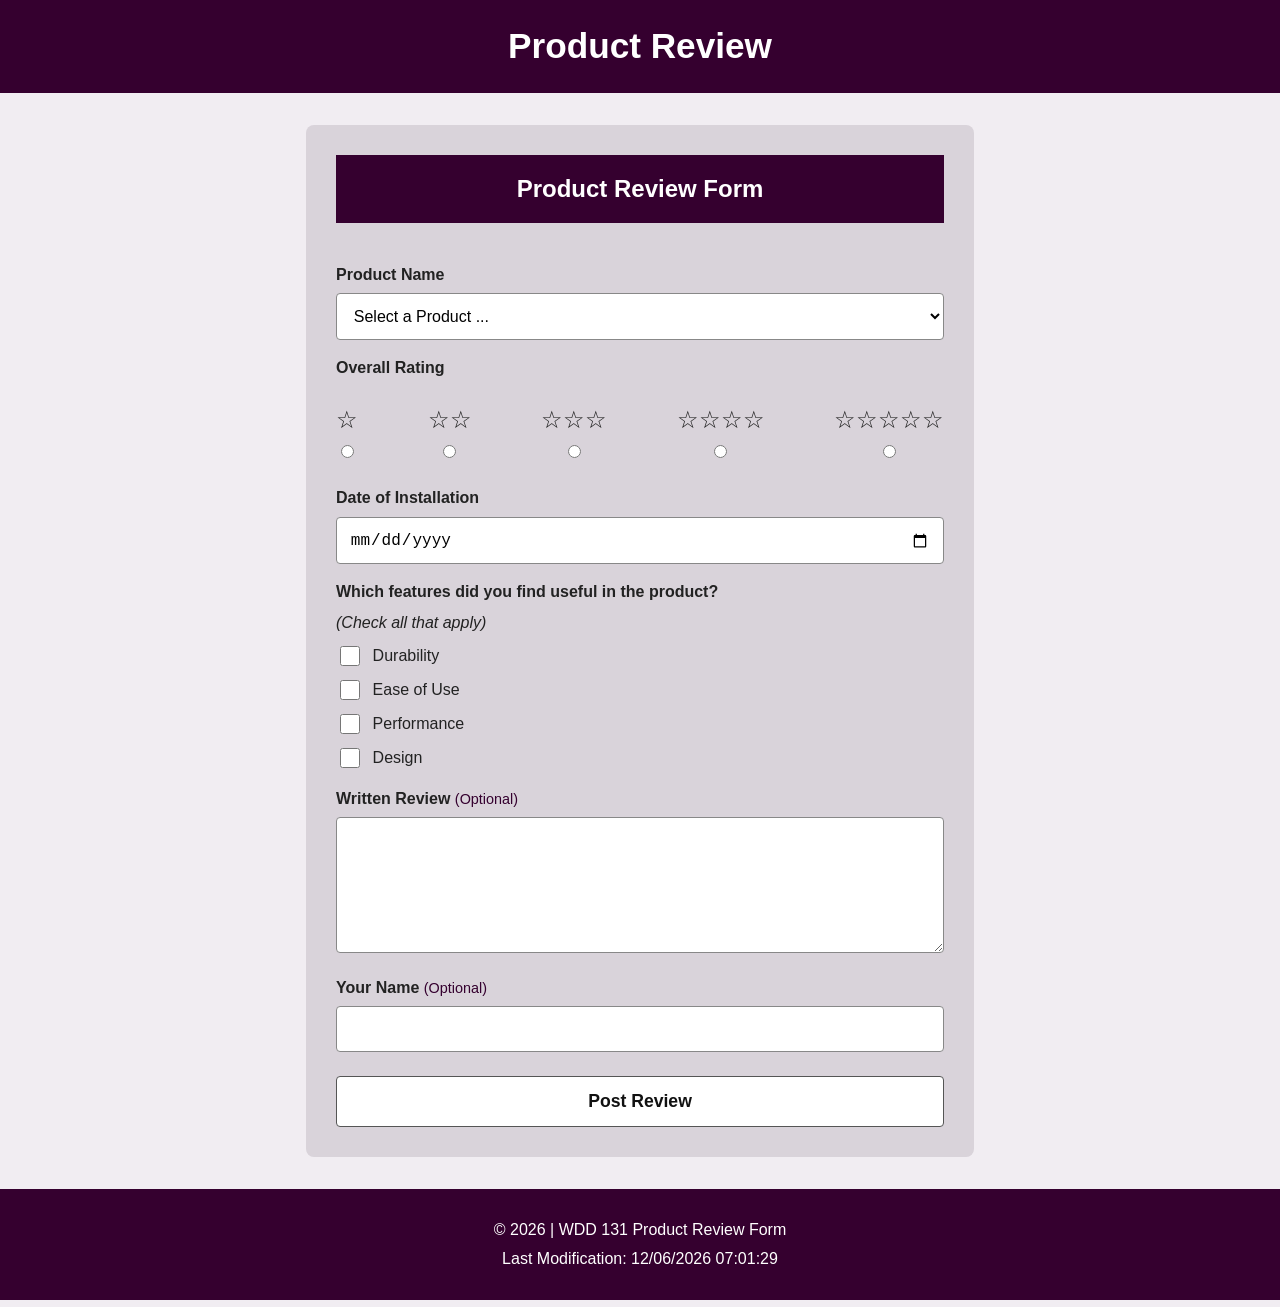
==== index.html @ 804f1a8e "kjjk" ====
<!DOCTYPE html>
<html lang="en">
<head>
    <meta charset="UTF-8">
    <meta name="viewport" content="width=device-width, initial-scale=1.0">
    <meta name="description" content="Product Review Form for WDD 131">
    <meta name="author" content="Your Name">
    <title>Product Review Form</title>
    <link rel="stylesheet" href="styles/form.css">
    <script src="scripts/form.js" defer></script>
    <style>
body {
    background-color: #f1edf2;
}

header {
    background-color: #35002f;
    color: white;
    text-align: center;
    padding: 20px;
}

form {
    background-color: #d9d3da;
    padding: 30px;
}
</style>
</head>

<body>
    <header>
        <h1>Product Review</h1>
    </header>

    <main>
        <form method="get" action="review.html">

            <fieldset>
                <legend>Product Review Form</legend>

                <!-- Product Name -->
                <label for="productName">Product Name</label>
                <select id="productName" name="productName" required>
                    <option value="" disabled selected>
                        Select a Product ...
                    </option>
                </select>

                <!-- Overall Rating -->
                <label>Overall Rating</label>
                <div class="rating">
                    <label for="rating1">
                        <span>☆</span>
                        <input type="radio" id="rating1" name="rating" value="1" required>
                    </label>

                    <label for="rating2">
                        <span>☆☆</span>
                        <input type="radio" id="rating2" name="rating" value="2" required>
                    </label>

                    <label for="rating3">
                        <span>☆☆☆</span>
                        <input type="radio" id="rating3" name="rating" value="3" required>
                    </label>

                    <label for="rating4">
                        <span>☆☆☆☆</span>
                        <input type="radio" id="rating4" name="rating" value="4" required>
                    </label>

                    <label for="rating5">
                        <span>☆☆☆☆☆</span>
                        <input type="radio" id="rating5" name="rating" value="5" required>
                    </label>
                </div>

                <!-- Date of Installation -->
                <label for="installationDate">Date of Installation</label>
                <input
                    type="date"
                    id="installationDate"
                    name="installationDate"
                    required
                >

                <!-- Useful Features -->
                <label>Which features did you find useful in the product?</label>
                <em>(Check all that apply)</em>

                <div class="features">
                    <label for="durability">
                        <input
                            type="checkbox"
                            id="durability"
                            name="features"
                            value="Durability"
                        >
                        Durability
                    </label>

                    <label for="easeOfUse">
                        <input
                            type="checkbox"
                            id="easeOfUse"
                            name="features"
                            value="Ease of Use"
                        >
                        Ease of Use
                    </label>

                    <label for="performance">
                        <input
                            type="checkbox"
                            id="performance"
                            name="features"
                            value="Performance"
                        >
                        Performance
                    </label>

                    <label for="design">
                        <input
                            type="checkbox"
                            id="design"
                            name="features"
                            value="Design"
                        >
                        Design
                    </label>
                </div>

                <!-- Written Review -->
                <label for="writtenReview">
                    Written Review
                    <span class="optional">(Optional)</span>
                </label>

                <textarea
                    id="writtenReview"
                    name="writtenReview"
                    rows="6"
                ></textarea>

                <!-- User Name -->
                <label for="userName">
                    Your Name
                    <span class="optional">(Optional)</span>
                </label>

                <input
                    type="text"
                    id="userName"
                    name="userName"
                >

                <!-- Submit -->
                <input type="submit" value="Post Review">

            </fieldset>
        </form>
    </main>

    <footer>
        <p>
            &copy; 2026 | WDD 131 Product Review Form
        </p>
        <p>
            Last Modification:
            <span id="lastModified"></span>
        </p>
    </footer>
</body>
</html>
---- styles/form.css ----
/* =========================
   General Styles
========================= */

* {
    box-sizing: border-box;
}

body {
    margin: 0;
    font-family: Arial, Helvetica, sans-serif;
    background-color: #f1edf2;
    color: #222;
    line-height: 1.5;
}

header {
    background-color: #35002f;
    color: white;
    text-align: center;
    padding: 1.5rem;
}

header h1 {
    margin: 0;
    font-size: 2rem;
}

main {
    max-width: 700px;
    margin: 2rem auto;
    padding: 0 1rem;
}

/* =========================
   Form
========================= */

form {
    background-color: #d9d3da;
    padding: 1.5rem;
    border-radius: 8px;
}

fieldset {
    border: 0;
    padding: 0;
    margin: 0;
}

legend {
    background-color: #35002f;
    color: white;
    font-size: 1.5rem;
    font-weight: bold;
    text-align: center;
    width: 100%;
    padding: 1rem;
    margin-bottom: 1.5rem;
}

label {
    display: block;
    font-weight: bold;
    margin-top: 1rem;
    margin-bottom: 0.4rem;
}

.optional {
    color: #35002f;
    font-weight: normal;
    font-size: 0.9rem;
}

select,
input[type="date"],
input[type="text"],
textarea {
    width: 100%;
    padding: 0.8rem;
    border: 1px solid #888;
    border-radius: 4px;
    background-color: white;
    font-size: 1rem;
}

select:focus,
input:focus,
textarea:focus {
    outline: 3px solid #8d4a91;
}

/* =========================
   Rating
========================= */

.rating {
    display: flex;
    justify-content: space-between;
    gap: 0.5rem;
}

.rating label {
    text-align: center;
    font-weight: normal;
    cursor: pointer;
}

.rating span {
    display: block;
    font-size: 1.5rem;
}

.rating input {
    display: block;
    margin: 0.4rem auto;
    width: auto;
}

/* =========================
   Features
========================= */

.features label {
    display: flex;
    align-items: center;
    gap: 0.6rem;
    font-weight: normal;
    margin: 0.5rem 0;
}

.features input {
    width: 20px;
    height: 20px;
}

/* =========================
   Submit Button
========================= */

input[type="submit"] {
    width: 100%;
    margin-top: 1.5rem;
    padding: 0.9rem;
    border: 1px solid #555;
    border-radius: 4px;
    background-color: white;
    color: #111;
    font-size: 1.1rem;
    font-weight: bold;
    cursor: pointer;
}

input[type="submit"]:hover {
    background-color: #35002f;
    color: white;
}

/* =========================
   Confirmation Page
========================= */

.confirmation {
    background-color: white;
    padding: 2rem;
    border-radius: 8px;
    text-align: center;
    box-shadow: 0 2px 8px rgba(0, 0, 0, 0.15);
}

.confirmation h2 {
    color: #35002f;
}

.button {
    display: inline-block;
    margin-top: 1rem;
    padding: 0.8rem 1.2rem;
    background-color: #35002f;
    color: white;
    text-decoration: none;
    border-radius: 4px;
}

.button:hover {
    background-color: #5a0751;
}

/* =========================
   Footer
========================= */

footer {
    background-color: #35002f;
    color: white;
    text-align: center;
    padding: 1.5rem;
    margin-top: 2rem;
}

footer p {
    margin: 0.3rem;
}

/* =========================
   Desktop
========================= */

@media screen and (min-width: 600px) {

    main {
        max-width: 700px;
    }

    form {
        padding: 2rem;
    }

    header h1 {
        font-size: 2.2rem;
    }
}
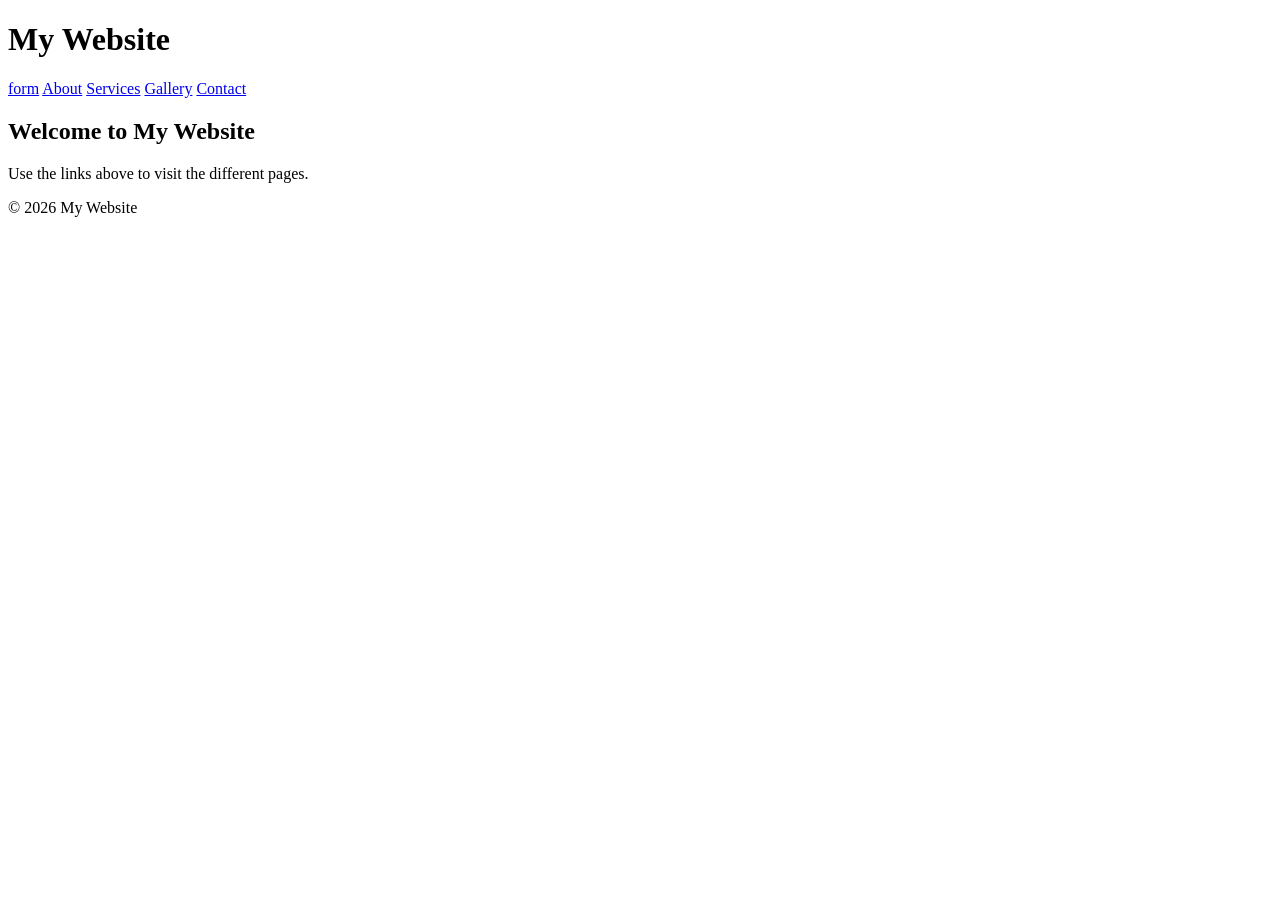
==== commit cbb8d5b9: "nn" ====
--- a/index.html
+++ b/index.html
@@ -3,172 +3,30 @@
 <head>
     <meta charset="UTF-8">
     <meta name="viewport" content="width=device-width, initial-scale=1.0">
-    <meta name="description" content="Product Review Form for WDD 131">
-    <meta name="author" content="Your Name">
-    <title>Product Review Form</title>
-    <link rel="stylesheet" href="styles/form.css">
-    <script src="scripts/form.js" defer></script>
-    <style>
-body {
-    background-color: #f1edf2;
-}
+    <title>My Website</title>
+</head>
+<body>
 
-header {
-    background-color: #35002f;
-    color: white;
-    text-align: center;
-    padding: 20px;
-}
+    <header>
+        <h1>My Website</h1>
 
-form {
-    background-color: #d9d3da;
-    padding: 30px;
-}
-</style>
-</head>
-
-<body>
-    <header>
-        <h1>Product Review</h1>
+        <nav>
+            <a href="form.html">form</a>
+            <a href="about.html">About</a>
+            <a href="services.html">Services</a>
+            <a href="gallery.html">Gallery</a>
+            <a href="contact.html">Contact</a>
+        </nav>
     </header>
 
     <main>
-        <form method="get" action="review.html">
-
-            <fieldset>
-                <legend>Product Review Form</legend>
-
-                <!-- Product Name -->
-                <label for="productName">Product Name</label>
-                <select id="productName" name="productName" required>
-                    <option value="" disabled selected>
-                        Select a Product ...
-                    </option>
-                </select>
-
-                <!-- Overall Rating -->
-                <label>Overall Rating</label>
-                <div class="rating">
-                    <label for="rating1">
-                        <span>☆</span>
-                        <input type="radio" id="rating1" name="rating" value="1" required>
-                    </label>
-
-                    <label for="rating2">
-                        <span>☆☆</span>
-                        <input type="radio" id="rating2" name="rating" value="2" required>
-                    </label>
-
-                    <label for="rating3">
-                        <span>☆☆☆</span>
-                        <input type="radio" id="rating3" name="rating" value="3" required>
-                    </label>
-
-                    <label for="rating4">
-                        <span>☆☆☆☆</span>
-                        <input type="radio" id="rating4" name="rating" value="4" required>
-                    </label>
-
-                    <label for="rating5">
-                        <span>☆☆☆☆☆</span>
-                        <input type="radio" id="rating5" name="rating" value="5" required>
-                    </label>
-                </div>
-
-                <!-- Date of Installation -->
-                <label for="installationDate">Date of Installation</label>
-                <input
-                    type="date"
-                    id="installationDate"
-                    name="installationDate"
-                    required
-                >
-
-                <!-- Useful Features -->
-                <label>Which features did you find useful in the product?</label>
-                <em>(Check all that apply)</em>
-
-                <div class="features">
-                    <label for="durability">
-                        <input
-                            type="checkbox"
-                            id="durability"
-                            name="features"
-                            value="Durability"
-                        >
-                        Durability
-                    </label>
-
-                    <label for="easeOfUse">
-                        <input
-                            type="checkbox"
-                            id="easeOfUse"
-                            name="features"
-                            value="Ease of Use"
-                        >
-                        Ease of Use
-                    </label>
-
-                    <label for="performance">
-                        <input
-                            type="checkbox"
-                            id="performance"
-                            name="features"
-                            value="Performance"
-                        >
-                        Performance
-                    </label>
-
-                    <label for="design">
-                        <input
-                            type="checkbox"
-                            id="design"
-                            name="features"
-                            value="Design"
-                        >
-                        Design
-                    </label>
-                </div>
-
-                <!-- Written Review -->
-                <label for="writtenReview">
-                    Written Review
-                    <span class="optional">(Optional)</span>
-                </label>
-
-                <textarea
-                    id="writtenReview"
-                    name="writtenReview"
-                    rows="6"
-                ></textarea>
-
-                <!-- User Name -->
-                <label for="userName">
-                    Your Name
-                    <span class="optional">(Optional)</span>
-                </label>
-
-                <input
-                    type="text"
-                    id="userName"
-                    name="userName"
-                >
-
-                <!-- Submit -->
-                <input type="submit" value="Post Review">
-
-            </fieldset>
-        </form>
+        <h2>Welcome to My Website</h2>
+        <p>Use the links above to visit the different pages.</p>
     </main>
 
     <footer>
-        <p>
-            &copy; 2026 | WDD 131 Product Review Form
-        </p>
-        <p>
-            Last Modification:
-            <span id="lastModified"></span>
-        </p>
+        <p>&copy; 2026 My Website</p>
     </footer>
+
 </body>
 </html>
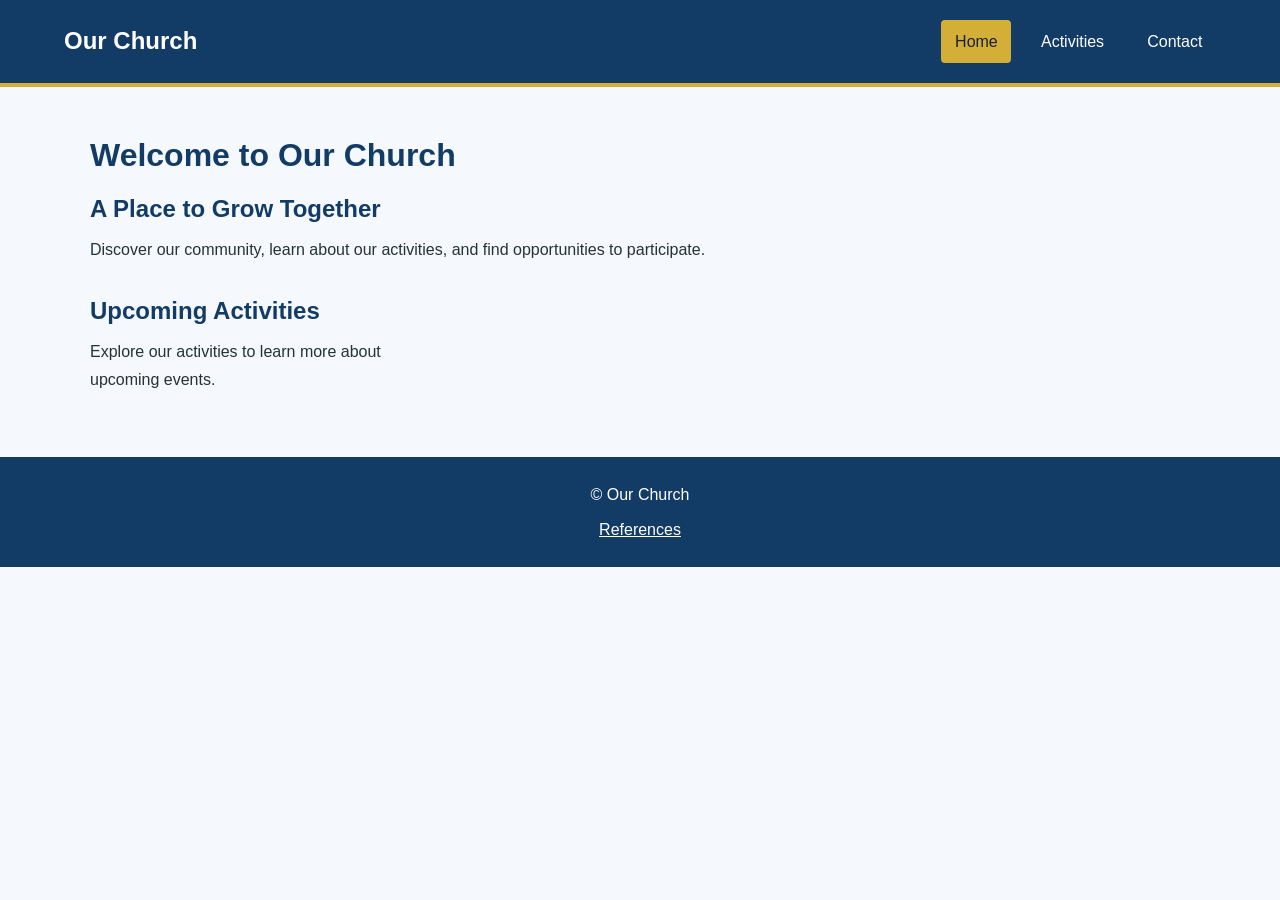
==== commit c1a8c39c: "gg" ====
--- a/index.html
+++ b/index.html
@@ -1,32 +1,46 @@
-<!DOCTYPE html>
-<html lang="en">
+<!DOCTYPE html><html lang="en">
 <head>
     <meta charset="UTF-8">
     <meta name="viewport" content="width=device-width, initial-scale=1.0">
-    <title>My Website</title>
-</head>
-<body>
+    <meta name="description" content="Learn about our church, community, activities, and upcoming events.">
+    <meta name="author" content="Your Name">
+    <title>Home | Church Website</title><link rel="stylesheet" href="styles/site.css">
+<script src="scripts/main.js" defer></script>
 
+</head><body>
     <header>
-        <h1>My Website</h1>
+        <a href="index.html" class="site-name">Our Church</a>    <nav aria-label="Main navigation">
+        <ul>
+            <li><a href="index.html" aria-current="page">Home</a></li>
+            <li><a href="activities.html">Activities</a></li>
+            <li><a href="contact.html">Contact</a></li>
+        </ul>
+    </nav>
+</header>
 
-        <nav>
-            <a href="form.html">form</a>
-            <a href="about.html">About</a>
-            <a href="services.html">Services</a>
-            <a href="gallery.html">Gallery</a>
-            <a href="contact.html">Contact</a>
-        </nav>
-    </header>
+<main>
+    <h1>Welcome to Our Church</h1>
 
-    <main>
-        <h2>Welcome to My Website</h2>
-        <p>Use the links above to visit the different pages.</p>
-    </main>
+    <section>
+        <h2>A Place to Grow Together</h2>
+        <p>
+            Discover our community, learn about our activities,
+            and find opportunities to participate.
+        </p>
+    </section>
 
-    <footer>
-        <p>&copy; 2026 My Website</p>
-    </footer>
+    <section>
+        <h2>Upcoming Activities</h2>
+        <div id="upcoming-activities">
+            <p>Explore our activities to learn more about upcoming events.</p>
+        </div>
+    </section>
+</main>
+
+<footer>
+    <p>&copy; <span id="current-year"></span> Our Church</p>
+    <a href="references.html">References</a>
+</footer>
 
 </body>
 </html>
--- a/styles/site.css
+++ b/styles/site.css
@@ -0,0 +1,372 @@
+/* ========================================
+CHURCH COMMUNITY WEBSITE
+WDD 131 WEEK 06 PROJECT
+======================================== */
+
+/* CSS RESET */
+
+* {
+  margin: 0;
+  padding: 0;
+  box-sizing: border-box;
+  }
+
+:root {
+--primary-color: #123b65;
+--secondary-color: #1f5b91;
+--accent-color: #d4af37;
+--background-color: #f5f8fc;
+--white-color: #ffffff;
+--text-color: #263238;
+--border-color: #d9e2ec;
+}
+
+/* GENERAL STYLES */
+
+body {
+font-family: Arial, Helvetica, sans-serif;
+line-height: 1.7;
+color: var(--text-color);
+background-color: var(--background-color);
+}
+
+img {
+display: block;
+max-width: 100%;
+height: auto;
+}
+
+a {
+color: var(--secondary-color);
+}
+
+a:hover {
+color: var(--primary-color);
+}
+
+button,
+input,
+select,
+textarea {
+font: inherit;
+}
+
+button {
+cursor: pointer;
+}
+
+/* HEADER */
+
+header {
+background-color: var(--primary-color);
+color: var(--white-color);
+padding: 1.25rem 5%;
+border-bottom: 4px solid var(--accent-color);
+}
+
+header h1 {
+font-size: 1.8rem;
+text-align: center;
+margin-bottom: 1rem;
+}
+
+.site-name {
+display: block;
+color: var(--white-color);
+text-align: center;
+text-decoration: none;
+font-size: 1.5rem;
+font-weight: bold;
+}
+
+.site-name:hover {
+color: var(--accent-color);
+}
+
+/* NAVIGATION */
+
+nav ul {
+display: flex;
+flex-wrap: wrap;
+justify-content: center;
+gap: 0.75rem;
+list-style: none;
+}
+
+nav a {
+display: block;
+color: var(--white-color);
+text-decoration: none;
+padding: 0.5rem 0.85rem;
+border-radius: 4px;
+}
+
+nav a:hover,
+nav a[aria-current="page"] {
+background-color: var(--accent-color);
+color: #17212b;
+}
+
+/* MAIN CONTENT */
+
+main {
+width: min(1100px, 92%);
+margin: 2rem auto;
+}
+
+h1,
+h2,
+h3 {
+color: var(--primary-color);
+line-height: 1.3;
+}
+
+h1 {
+margin-bottom: 1rem;
+}
+
+h2 {
+margin-bottom: 0.75rem;
+}
+
+p {
+margin-bottom: 1rem;
+}
+
+/* SECTIONS AND CARDS */
+
+section {
+margin-bottom: 2rem;
+}
+
+.card {
+background-color: var(--white-color);
+padding: 1.5rem;
+margin-bottom: 1.25rem;
+border: 1px solid var(--border-color);
+border-radius: 10px;
+box-shadow: 0 3px 10px rgb(0 0 0 / 7%);
+}
+
+.card h2,
+.card h3 {
+margin-bottom: 0.75rem;
+}
+
+.card img {
+width: 100%;
+border-radius: 6px;
+margin-bottom: 1rem;
+}
+
+/* BUTTONS AND LINKS */
+
+.button,
+button {
+display: inline-block;
+background-color: var(--primary-color);
+color: var(--white-color);
+padding: 0.75rem 1.2rem;
+border: 2px solid var(--primary-color);
+border-radius: 5px;
+text-decoration: none;
+font-weight: bold;
+}
+
+.button:hover,
+button:hover {
+background-color: var(--accent-color);
+border-color: var(--accent-color);
+color: #17212b;
+}
+
+a:focus-visible,
+button:focus-visible,
+input:focus-visible,
+select:focus-visible,
+textarea:focus-visible {
+outline: 3px solid var(--accent-color);
+outline-offset: 3px;
+}
+
+/* EVENTS */
+
+#activity-list,
+#upcoming-activities {
+display: grid;
+grid-template-columns: 1fr;
+gap: 1rem;
+}
+
+.event-card {
+background-color: var(--white-color);
+border-left: 5px solid var(--accent-color);
+border-radius: 6px;
+padding: 1.25rem;
+box-shadow: 0 2px 8px rgb(0 0 0 / 6%);
+}
+
+.event-card h2,
+.event-card h3 {
+margin-bottom: 0.5rem;
+}
+
+.event-category {
+display: inline-block;
+background-color: #e5eef8;
+color: #123b65;
+padding: 0.2rem 0.6rem;
+border-radius: 4px;
+margin-bottom: 0.5rem;
+font-size: 0.9rem;
+}
+
+/* FORMS */
+
+form {
+background-color: var(--white-color);
+padding: 1.5rem;
+border: 1px solid var(--border-color);
+border-radius: 10px;
+}
+
+form div {
+margin-bottom: 1.25rem;
+}
+
+label {
+display: block;
+font-weight: bold;
+margin-bottom: 0.4rem;
+}
+
+input,
+select,
+textarea {
+width: 100%;
+padding: 0.75rem;
+border: 1px solid #8293a5;
+border-radius: 5px;
+background-color: var(--white-color);
+color: var(--text-color);
+}
+
+textarea {
+resize: vertical;
+}
+
+#form-feedback {
+margin-top: 1rem;
+font-weight: bold;
+}
+
+.success-message {
+color: #176b35;
+}
+
+.error-message {
+color: #a32020;
+}
+
+/* FOOTER */
+
+footer {
+background-color: var(--primary-color);
+color: var(--white-color);
+text-align: center;
+padding: 1.5rem;
+margin-top: 3rem;
+}
+
+footer p {
+margin-bottom: 0.5rem;
+}
+
+footer a {
+color: var(--white-color);
+}
+
+footer a:hover {
+color: var(--accent-color);
+}
+
+/* REFERENCES PAGE */
+
+.references-list {
+padding-left: 1.5rem;
+}
+
+.references-list li {
+margin-bottom: 0.75rem;
+}
+
+/* RESPONSIVE DESIGN: TABLETS AND COMPUTERS */
+
+@media screen and (min-width: 650px) {
+header {
+display: flex;
+justify-content: space-between;
+align-items: center;
+gap: 1.5rem;
+}
+
+header h1 {
+    text-align: left;
+    margin-bottom: 0;
+}
+
+.site-name {
+    text-align: left;
+}
+
+nav ul {
+    gap: 1rem;
+}
+
+#activity-list,
+#upcoming-activities {
+    grid-template-columns: repeat(2, minmax(0, 1fr));
+}
+
+.card-grid {
+    display: grid;
+    grid-template-columns: repeat(2, minmax(0, 1fr));
+    gap: 1.25rem;
+}
+
+}
+
+/* RESPONSIVE DESIGN: LARGE SCREENS */
+
+@media screen and (min-width: 950px) {
+main {
+margin-top: 3rem;
+margin-bottom: 3rem;
+}
+
+#activity-list,
+#upcoming-activities {
+    grid-template-columns: repeat(3, minmax(0, 1fr));
+}
+
+.card-grid {
+    grid-template-columns: repeat(3, minmax(0, 1fr));
+}
+
+form {
+    max-width: 750px;
+}
+
+}
+
+/* REDUCED MOTION ACCESSIBILITY */
+
+@media (prefers-reduced-motion: reduce) {
+*,
+*::before,
+*::after {
+scroll-behavior: auto !important;
+animation-duration: 0.01ms !important;
+transition-duration: 0.01ms !important;
+}
+}
